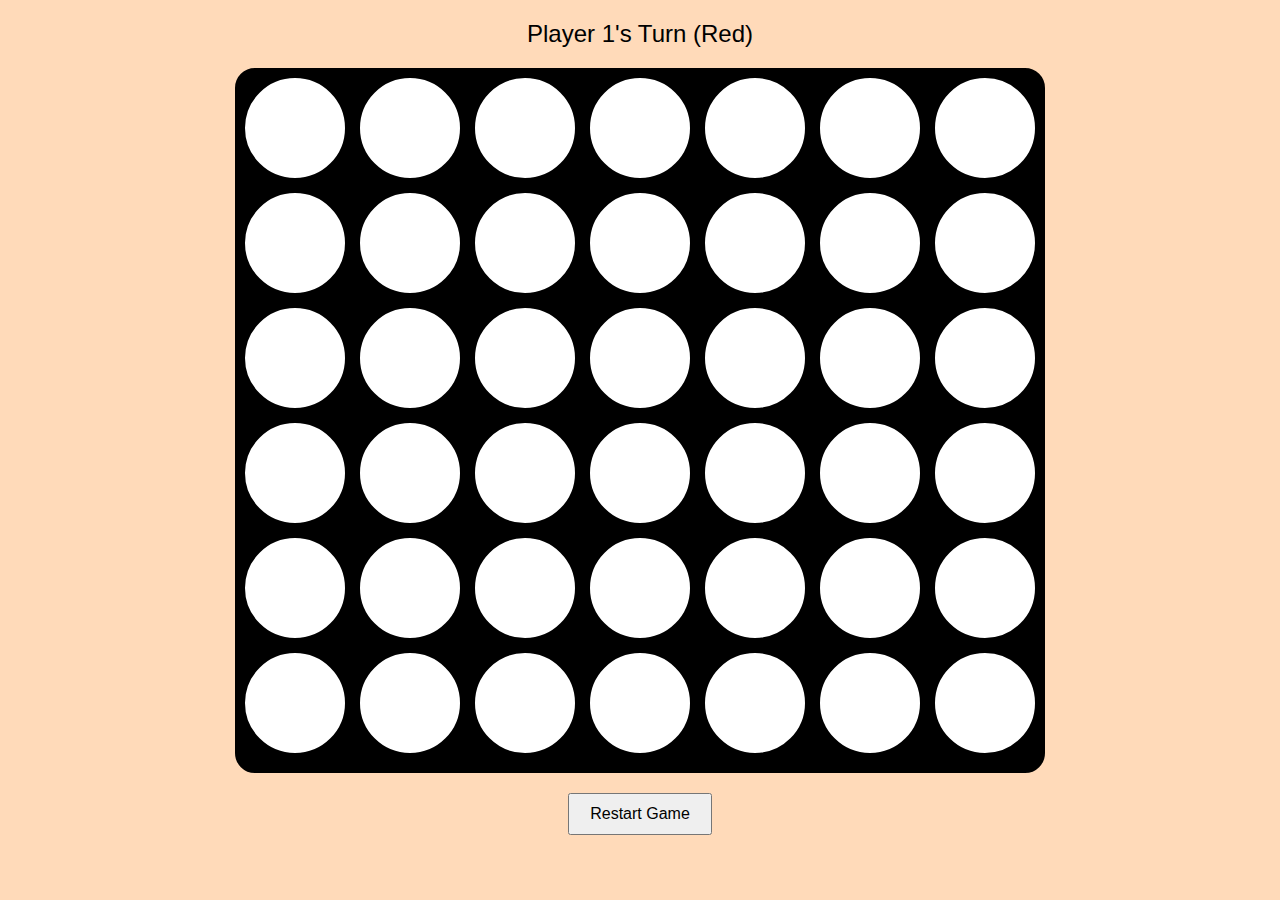
==== Connect4/index.html @ 23e4f02b "Add RS C4" ====
<!DOCTYPE html>
<html lang="en">
<head>
    <title>Connect 4</title>
    <meta charset="UTF-8">
    <link rel="stylesheet" href="style.css">
    <script src="script.js" defer></script>
</head>
<body>
<div id="game-status">Player 1's Turn (Red)</div>
<div class="grid" id="grid">
    <div class="cell" data-col="0"></div>
    <div class="cell" data-col="1"></div>
    <div class="cell" data-col="2"></div>
    <div class="cell" data-col="3"></div>
    <div class="cell" data-col="4"></div>
    <div class="cell" data-col="5"></div>
    <div class="cell" data-col="6"></div>


    <div class="cell" data-col="0"></div>
    <div class="cell" data-col="1"></div>
    <div class="cell" data-col="2"></div>
    <div class="cell" data-col="3"></div>
    <div class="cell" data-col="4"></div>
    <div class="cell" data-col="5"></div>
    <div class="cell" data-col="6"></div>


    <div class="cell" data-col="0"></div>
    <div class="cell" data-col="1"></div>
    <div class="cell" data-col="2"></div>
    <div class="cell" data-col="3"></div>
    <div class="cell" data-col="4"></div>
    <div class="cell" data-col="5"></div>
    <div class="cell" data-col="6"></div>


    <div class="cell" data-col="0"></div>
    <div class="cell" data-col="1"></div>
    <div class="cell" data-col="2"></div>
    <div class="cell" data-col="3"></div>
    <div class="cell" data-col="4"></div>
    <div class="cell" data-col="5"></div>
    <div class="cell" data-col="6"></div>


    <div class="cell" data-col="0"></div>
    <div class="cell" data-col="1"></div>
    <div class="cell" data-col="2"></div>
    <div class="cell" data-col="3"></div>
    <div class="cell" data-col="4"></div>
    <div class="cell" data-col="5"></div>
    <div class="cell" data-col="6"></div>


    <div class="cell" data-col="0"></div>
    <div class="cell" data-col="1"></div>
    <div class="cell" data-col="2"></div>
    <div class="cell" data-col="3"></div>
    <div class="cell" data-col="4"></div>
    <div class="cell" data-col="5"></div>
    <div class="cell" data-col="6"></div>
</div>
<button id="restart-btn">Restart Game</button>
</body>
</html>
---- Connect4/style.css ----
body {
    background-color: peachpuff;
    margin-top: 20px;
    text-align: center;
    font-family: Arial, sans-serif;
}


#game-status {
    font-size: 24px;
    margin-bottom: 20px;
}


.grid {
    display: grid;
    grid-template-columns: repeat(7, 110px);
    grid-template-rows: repeat(6, 110px);
    width: 800px;
    height: 695px;
    margin: 0 auto;
    background-color: black;
    border: 5px solid black;
    gap: 5px;
    border-radius: 20px;
}


.cell {
    width: 100px;
    height: 100px;
    background-color: white;
    border-radius: 50%;
    border: 5px solid black;
    cursor: pointer;
}


.cell.red {
    background-color: red;
}


.cell.yellow {
    background-color: yellow;
}


#restart-btn {
    margin-top: 20px;
    padding: 10px 20px;
    font-size: 16px;
    cursor: pointer;
}
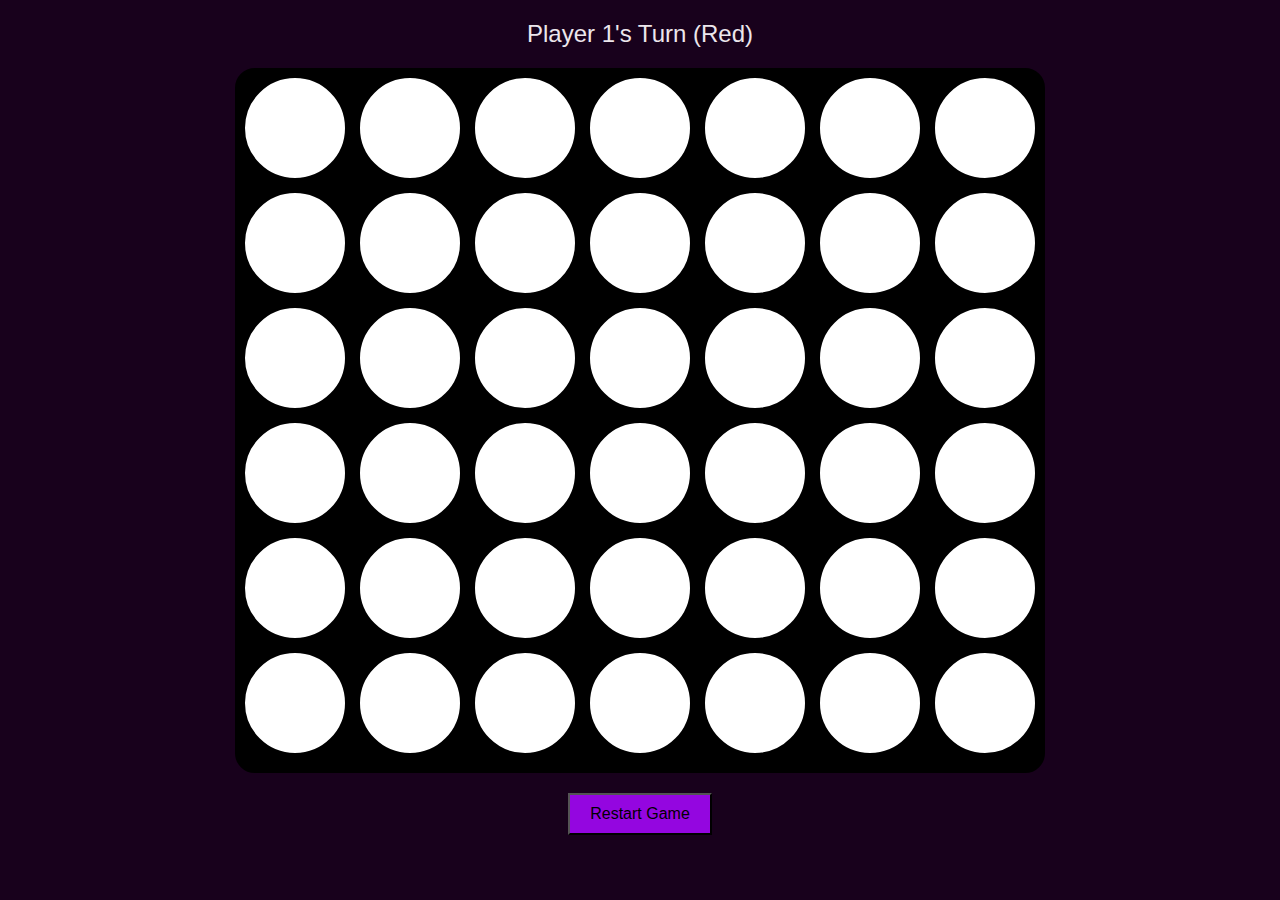
==== commit e0fefda3: "connect4" ====
--- a/Connect4/index.html
+++ b/Connect4/index.html
@@ -7,6 +7,8 @@
     <script src="script.js" defer></script>
 </head>
 <body>
+
+
 <div id="game-status">Player 1's Turn (Red)</div>
 <div class="grid" id="grid">
     <div class="cell" data-col="0"></div>
--- a/Connect4/style.css
+++ b/Connect4/style.css
@@ -1,7 +1,8 @@
 body {
-    background-color: peachpuff;
+    background-color: #18011c;
     margin-top: 20px;
     text-align: center;
+    color: #ECE6EC;
     font-family: Arial, sans-serif;
 }
 
@@ -51,4 +52,6 @@
     padding: 10px 20px;
     font-size: 16px;
     cursor: pointer;
-}+    background-color: #9406e0;
+}
+
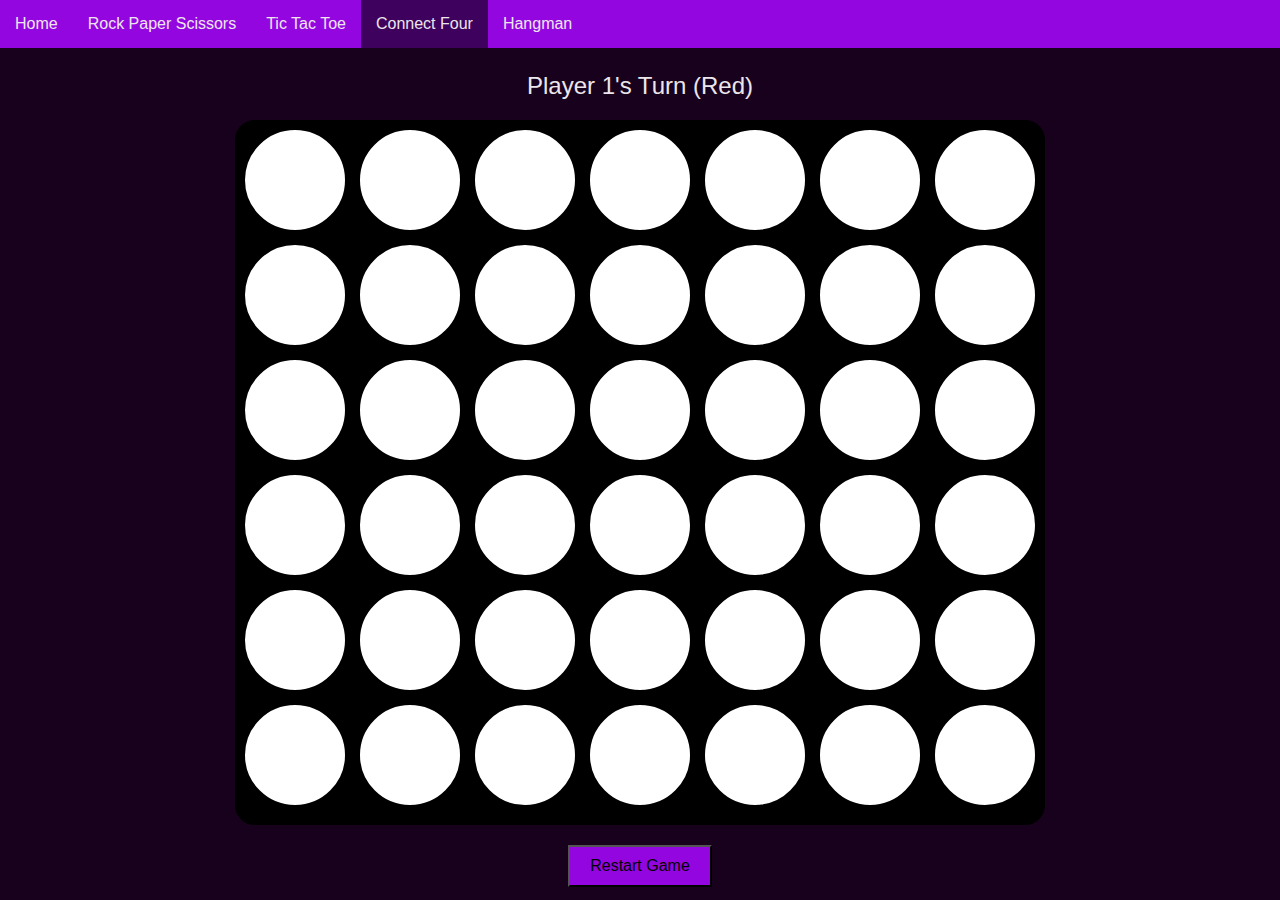
==== commit b3170493: "Connect4-navbar" ====
--- a/Connect4/index.html
+++ b/Connect4/index.html
@@ -4,10 +4,19 @@
     <title>Connect 4</title>
     <meta charset="UTF-8">
     <link rel="stylesheet" href="style.css">
+    <link rel="stylesheet" href="../navbar.css">
     <script src="script.js" defer></script>
 </head>
 <body>
-
+<div id="navbar">
+    <ul id="navList">
+        <li><a href="../" class="navitem">Home</a></li>
+        <li><a href="../RockPaperScissors" class="navitem">Rock Paper Scissors</a></li>
+        <li><a href="../TicTacToe" class="navitem">Tic Tac Toe</a></li>
+        <li><a href="../Connect4" class="navitem active">Connect Four</a></li>
+        <li><a href="../Hangman" class="navitem">Hangman</a></li>
+    </ul>
+</div>
 
 <div id="game-status">Player 1's Turn (Red)</div>
 <div class="grid" id="grid">
--- a/Connect4/style.css
+++ b/Connect4/style.css
@@ -1,6 +1,6 @@
 body {
     background-color: #18011c;
-    margin-top: 20px;
+    margin-top: 72px;
     text-align: center;
     color: #ECE6EC;
     font-family: Arial, sans-serif;
@@ -53,5 +53,4 @@
     font-size: 16px;
     cursor: pointer;
     background-color: #9406e0;
-}
-
+}--- a/navbar.css
+++ b/navbar.css
@@ -0,0 +1,29 @@
+@import url('https://fonts.googleapis.com/css2?family=Poetsen+One&display=swap');
+
+#navList {
+    background-color: #9406e0;
+    list-style-type: none;
+    left: 0;
+    margin: 0;
+    padding: 0;
+    position: fixed;
+    top: 0;
+    width: 100%;
+    overflow: hidden;
+    display: block;
+    z-index: 1;
+}
+
+.navitem {
+    float: left;
+    padding: 15px 15px;
+    color:  #ECE6EC;
+    text-decoration: none;
+    font-family: "Poetson One", sans-serif;
+}
+
+.active {
+    background-color: #3e015e;
+}
+
+
